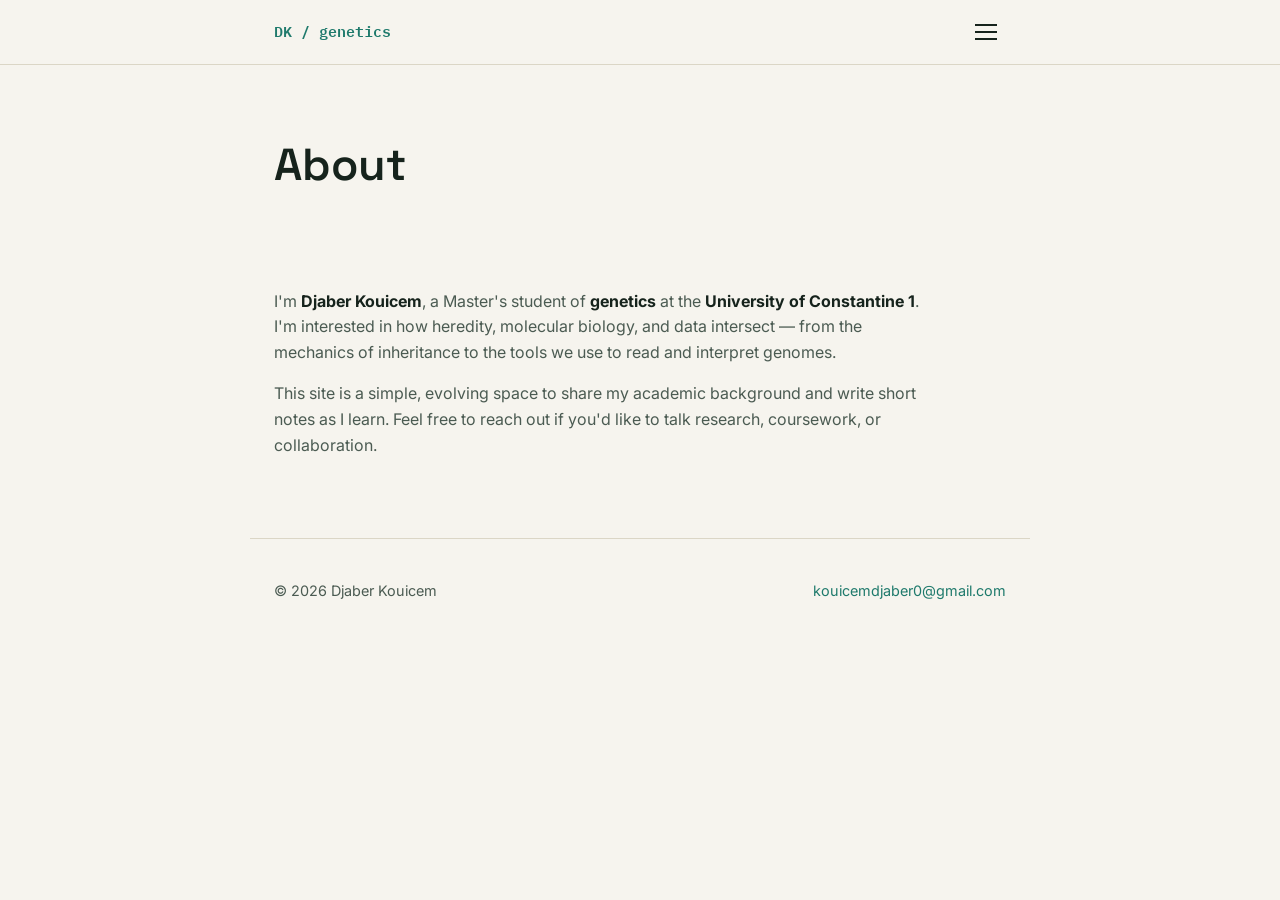
==== about.html @ 3cc235af "add animated DNA background to homepage" ====
<!DOCTYPE html>
<html lang="en">
<head>
<meta charset="UTF-8">
<meta name="viewport" content="width=device-width, initial-scale=1.0">
<title>About — Djaber Kouicem</title>
<meta name="description" content="About Djaber Kouicem, genetics student at Université Constantine 1.">
<link rel="preconnect" href="https://fonts.googleapis.com">
<link href="https://fonts.googleapis.com/css2?family=Space+Grotesk:wght@500;600;700&family=Inter:wght@400;500&family=IBM+Plex+Mono:wght@400;500;600&display=swap" rel="stylesheet">
<link rel="stylesheet" href="css/style.css">
</head>
<body>

<nav class="site-nav">
  <div class="wrap">
    <a href="index.html" class="nav-mark">DK / genetics</a>
    <button class="menu-toggle" aria-label="Open menu">
      <span></span>
      <span></span>
      <span></span>
    </button>
  </div>
</nav>

<div class="drawer-overlay"></div>
<aside class="drawer">
  <button class="drawer-close" aria-label="Close menu">×</button>
  <ul class="drawer-links">
    <li><a href="about.html">About</a></li>
    <li><a href="cv.html">CV</a></li>
    <li><a href="blog.html">Blog</a></li>
    <li><a href="mailto:kouicemdjaber0@gmail.com">Contact</a></li>
  </ul>
</aside>

<header class="page-hero">
  <h1>About</h1>
</header>

<section class="block reveal">
  <div class="prose">
    <p>
      I'm <strong>Djaber Kouicem</strong>, a Master's student of
      <strong>genetics</strong> at the <strong>University of Constantine 1</strong>.
      I'm interested in how heredity, molecular biology, and data intersect —
      from the mechanics of inheritance to the tools we use to read and
      interpret genomes.
    </p>
    <p>
      This site is a simple, evolving space to share my academic background
      and write short notes as I learn. Feel free to reach out if you'd like
      to talk research, coursework, or collaboration.
    </p>
  </div>
</section>

<footer>
  <span>© 2026 Djaber Kouicem</span>
  <a href="mailto:kouicemdjaber0@gmail.com">kouicemdjaber0@gmail.com</a>
</footer>

<script src="js/script.js"></script>
</body>
</html>
---- css/style.css ----
/* ============================================
   1. RESET & BASE
   Reset removes browser default spacing so we
   control everything ourselves. box-sizing:
   border-box means padding/border don't add
   extra size to elements (much less confusing).
   ============================================ */
* {
  margin: 0;
  padding: 0;
  box-sizing: border-box;
}

/* ============================================
   2. DESIGN TOKENS (CSS variables)
   Defining colors/fonts once here means we can
   reuse them everywhere with var(--name), and
   change the whole site's look by editing one line.
   ============================================ */
:root {
  --paper: #f6f4ee;       /* background */
  --ink: #16231c;         /* main text, deep green-black */
  --ink-soft: #4b5b52;    /* secondary text */
  --teal: #1f7a6c;        /* primary accent - DNA green */
  --amber: #c98a2c;       /* secondary accent - agar amber */
  --line: #dbd6c6;        /* hairline borders */
  --font-display: 'Space Grotesk', 'Segoe UI', sans-serif;
  --font-body: 'Inter', 'Segoe UI', sans-serif;
  --font-mono: 'IBM Plex Mono', 'Courier New', monospace;
}

body {
  background: var(--paper);
  color: var(--ink);
  font-family: var(--font-body);
  line-height: 1.6;
  -webkit-font-smoothing: antialiased;
}

a {
  color: inherit;
  text-decoration: none;
}

.wrap {
  max-width: 780px;
  margin: 0 auto;
  padding: 0 24px;
}

/* ============================================
   3. NAVIGATION
   Flexbox (display:flex) lines items up in a row
   and space-between pushes them to opposite ends.
   ============================================ */
.site-nav {
  border-bottom: 1px solid var(--line);
  position: sticky;
  top: 0;
  background: var(--paper);
  z-index: 10;
}

.site-nav .wrap {
  display: flex;
  align-items: center;
  justify-content: space-between;
  height: 64px;
}

.nav-mark {
  font-family: var(--font-mono);
  font-weight: 600;
  color: var(--teal);
  font-size: 0.95rem;
}

.nav-links {
  display: flex;
  gap: 28px;
  list-style: none;
}

.nav-links a {
  font-size: 0.92rem;
  color: var(--ink-soft);
  transition: color 0.2s;
}

.nav-links a:hover,
.nav-links a:focus-visible {
  color: var(--teal);
}

/* ============================================
   4. HERO SECTION
   ============================================ */
.hero {
  max-width: 780px;
  margin: 0 auto;
  padding: 96px 24px 64px;
}

.hero-eyebrow {
  font-family: var(--font-mono);
  font-size: 0.85rem;
  color: var(--teal);
  letter-spacing: 0.04em;
  margin-bottom: 20px;
}

.hero-eyebrow .seq {
  color: var(--ink-soft);
  font-weight: 400;
}

.hero h1 {
  font-family: var(--font-display);
  font-size: clamp(2.2rem, 5vw, 3.4rem);
  font-weight: 600;
  line-height: 1.15;
  margin-bottom: 24px;
}

.hero h1 em {
  font-style: normal;
  color: var(--teal);
  border-bottom: 3px solid var(--amber);
}

.lede {
  font-size: 1.1rem;
  color: var(--ink-soft);
  max-width: 60ch;
  margin-bottom: 32px;
}

.hero-links {
  display: flex;
  flex-wrap: wrap;
  gap: 12px;
}

.pill {
  font-family: var(--font-mono);
  font-size: 0.85rem;
  border: 1px solid var(--line);
  padding: 8px 16px;
  border-radius: 999px;
  transition: border-color 0.2s, color 0.2s;
}

.pill:hover {
  border-color: var(--teal);
  color: var(--teal);
}

/* ============================================
   4B. HAMBURGER MENU + SLIDE-OUT DRAWER
   Three horizontal lines (the "hamburger" icon)
   toggle a panel that slides in from the right.
   ============================================ */
.menu-toggle {
  width: 40px;
  height: 40px;
  display: flex;
  flex-direction: column;
  justify-content: center;
  align-items: center;
  gap: 5px;
  background: none;
  border: none;
  cursor: pointer;
}

.menu-toggle span {
  width: 22px;
  height: 2px;
  background: var(--ink);
  display: block;
  transition: background 0.2s;
}

.menu-toggle:hover span {
  background: var(--teal);
}

/* The dark backdrop behind the drawer. Clicking
   it closes the menu (handled in script.js). */
.drawer-overlay {
  position: fixed;
  inset: 0;
  background: rgba(22, 35, 28, 0.4);
  opacity: 0;
  pointer-events: none;
  transition: opacity 0.3s ease;
  z-index: 90;
}

.drawer-overlay.open {
  opacity: 1;
  pointer-events: auto;
}

/* The panel itself. translateX(100%) hides it
   just off-screen to the right; .open slides it
   into view. */
.drawer {
  position: fixed;
  top: 0;
  left: 0;
  height: 100%;
  width: 280px;
  max-width: 80vw;
  background: var(--paper);
  border-right: 1px solid var(--line);
  transform: translateX(-100%);
  transition: transform 0.35s ease;
  z-index: 100;
  padding: 28px 28px;
  display: flex;
  flex-direction: column;
}

.drawer.open {
  transform: translateX(0);
}

.drawer-close {
  align-self: flex-end;
  background: none;
  border: none;
  font-family: var(--font-mono);
  font-size: 1.6rem;
  line-height: 1;
  color: var(--ink);
  cursor: pointer;
  margin-bottom: 40px;
}

.drawer-links {
  list-style: none;
  display: flex;
  flex-direction: column;
  gap: 24px;
}

.drawer-links a {
  font-family: var(--font-display);
  font-size: 1.25rem;
  font-weight: 600;
  color: var(--ink);
  transition: color 0.2s;
}

.drawer-links a:hover {
  color: var(--teal);
}

/* ============================================
   4C. MINIMAL HOMEPAGE HERO
   Name, role, one-line bio — nothing else.
   min-height + flex centers it vertically so it
   feels like a proper landing screen.
   ============================================ */
.hero-minimal {
  max-width: 780px;
  margin: 0 auto;
  padding: 24px;
  min-height: 78vh;
  display: flex;
  flex-direction: column;
  justify-content: center;
}

.hero-minimal h1 {
  font-family: var(--font-display);
  font-size: clamp(2.4rem, 6vw, 4rem);
  font-weight: 600;
  margin-bottom: 14px;
}

.hero-role {
  font-family: var(--font-mono);
  color: var(--teal);
  font-size: 1rem;
  margin-bottom: 22px;
}

.hero-bio {
  color: var(--ink-soft);
  font-size: 1.15rem;
  max-width: 56ch;
}

/* ============================================
   4D. SUB-PAGE HEADER
   Small title header used at the top of
   about.html, cv.html, etc.
   ============================================ */
.page-hero {
  max-width: 780px;
  margin: 0 auto;
  padding: 64px 24px 24px;
}

.page-hero h1 {
  font-family: var(--font-display);
  font-size: clamp(2rem, 5vw, 2.8rem);
  font-weight: 600;
}
/* ============================================
   5. RULERS (section dividers)
   ============================================ */
.ruler {
  height: 1px;
  background: var(--line);
  max-width: 780px;
  margin: 0 auto;
}

/* ============================================
   6. CONTENT BLOCKS
   ============================================ */
.block {
  max-width: 780px;
  margin: 0 auto;
  padding: 64px 24px;
}

/* Reveal-on-scroll: by default .reveal elements
   are fully visible (safe if JS never runs).
   JavaScript adds .pre-reveal to hide them just
   before observing, then swaps to .in-view when
   the element scrolls into sight. */
.reveal {
  transition: opacity 1.1s ease, transform 1.1s ease;
}

.reveal.pre-reveal {
  opacity: 0;
  transform: translateY(40px);
}

.reveal.in-view {
  opacity: 1;
  transform: translateY(0);
}

.block-head {
  display: flex;
  align-items: baseline;
  gap: 14px;
  margin-bottom: 28px;
}

.num {
  font-family: var(--font-mono);
  font-size: 0.85rem;
  color: var(--amber);
}

.block-head h2 {
  font-family: var(--font-display);
  font-size: 1.6rem;
  font-weight: 600;
}

.prose p {
  color: var(--ink-soft);
  margin-bottom: 16px;
  max-width: 65ch;
}

.prose strong {
  color: var(--ink);
}

/* ============================================
   7. TIMELINE (CV section)
   ============================================ */
.timeline-item {
  border-left: 2px solid var(--line);
  padding-left: 20px;
  margin-bottom: 28px;
  position: relative;
}

.timeline-item::before {
  content: '';
  position: absolute;
  left: -5px;
  top: 4px;
  width: 8px;
  height: 8px;
  border-radius: 50%;
  background: var(--teal);
}

.timeline-date {
  font-family: var(--font-mono);
  font-size: 0.78rem;
  color: var(--amber);
  display: block;
  margin-bottom: 6px;
}

.timeline-item h3 {
  font-family: var(--font-display);
  font-size: 1.05rem;
  margin-bottom: 6px;
}

.timeline-item p {
  color: var(--ink-soft);
  font-size: 0.95rem;
}

/* ============================================
   8. BLOG POST LIST
   ============================================ */
.post-row {
  display: flex;
  justify-content: space-between;
  align-items: center;
  gap: 20px;
  padding: 18px 0;
  border-bottom: 1px solid var(--line);
  transition: opacity 0.2s;
}

.post-row:hover {
  opacity: 0.7;
}

.post-title {
  font-family: var(--font-display);
  font-weight: 600;
  margin-bottom: 4px;
}

.post-excerpt {
  color: var(--ink-soft);
  font-size: 0.9rem;
}

.post-meta {
  font-family: var(--font-mono);
  font-size: 0.8rem;
  color: var(--ink-soft);
  white-space: nowrap;
}

.back-link {
  font-family: var(--font-mono);
  font-size: 0.9rem;
  color: var(--teal);
}

/* ============================================
   9. FOOTER
   ============================================ */
footer {
  max-width: 780px;
  margin: 0 auto;
  padding: 40px 24px 64px;
  display: flex;
  justify-content: space-between;
  color: var(--ink-soft);
  font-size: 0.9rem;
  border-top: 1px solid var(--line);
}

footer a {
  color: var(--teal);
}

/* ============================================
   10. RESPONSIVE (mobile)
   Media query: rules inside only apply when the
   screen is 640px wide or less (phones).
   ============================================ */
@media (max-width: 640px) {
  .nav-links {
    gap: 16px;
  }
  .hero {
    padding: 64px 20px 48px;
  }
  footer {
    flex-direction: column;
    gap: 8px;
  }
}
.hero-minimal {
  position: relative;
  overflow: hidden;
}

.hero-minimal::before {
  content: '';
  position: absolute;
  inset: 0;
  background-image: url('../img/dna-tile.svg');
  background-repeat: repeat;
  background-size: 200px 400px;
  opacity: 0.14;
  animation: dnaFlow 25s linear infinite;
  z-index: 0;
  pointer-events: none;
}

.hero-minimal > * {
  position: relative;
  z-index: 1;
}

@keyframes dnaFlow {
  from { background-position: 0 0; }
  to { background-position: 0 -400px; }
}
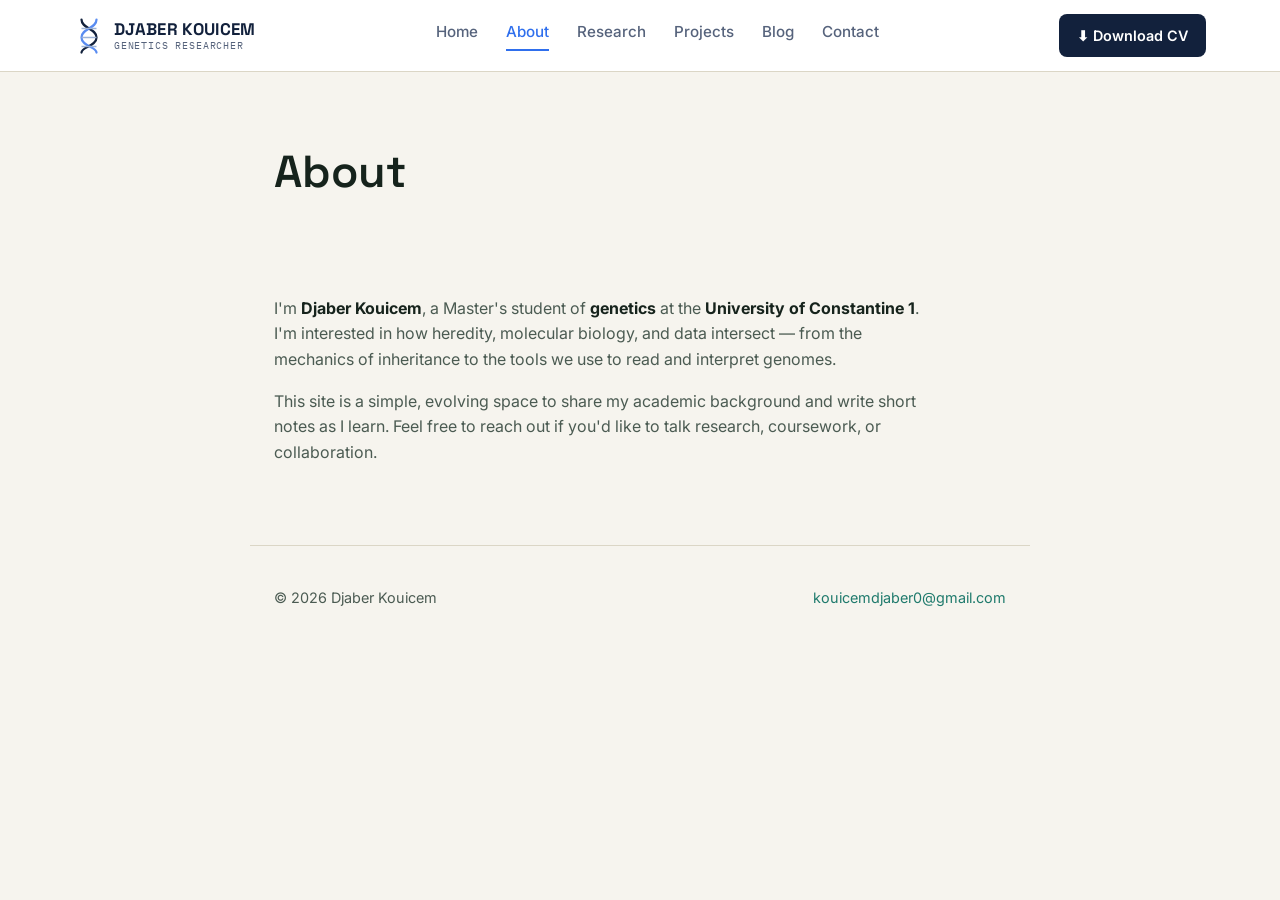
==== commit f62dbd6f: "redesign: full nav bar, blue hero with DNA illustration, feature strip, research and projects pages" ====
--- a/about.html
+++ b/about.html
@@ -6,32 +6,31 @@
 <title>About — Djaber Kouicem</title>
 <meta name="description" content="About Djaber Kouicem, genetics student at Université Constantine 1.">
 <link rel="preconnect" href="https://fonts.googleapis.com">
-<link href="https://fonts.googleapis.com/css2?family=Space+Grotesk:wght@500;600;700&family=Inter:wght@400;500&family=IBM+Plex+Mono:wght@400;500;600&display=swap" rel="stylesheet">
+<link href="https://fonts.googleapis.com/css2?family=Playfair+Display:wght@600;700&family=Space+Grotesk:wght@500;600;700&family=Inter:wght@400;500&family=IBM+Plex+Mono:wght@400;500;600&display=swap" rel="stylesheet">
 <link rel="stylesheet" href="css/style.css">
 </head>
 <body>
 
-<nav class="site-nav">
-  <div class="wrap">
-    <a href="index.html" class="nav-mark">DK / genetics</a>
-    <button class="menu-toggle" aria-label="Open menu">
-      <span></span>
-      <span></span>
-      <span></span>
-    </button>
+<header class="site-header">
+  <div class="header-wrap">
+    <a href="index.html" class="brand">
+      <img src="img/dna-mark.svg" alt="" class="brand-icon">
+      <span class="brand-text">
+        <span class="brand-name">DJABER KOUICEM</span>
+        <span class="brand-sub">GENETICS RESEARCHER</span>
+      </span>
+    </a>
+    <nav class="main-nav">
+      <a href="index.html">Home</a>
+      <a href="about.html" class="active">About</a>
+      <a href="research.html">Research</a>
+      <a href="projects.html">Projects</a>
+      <a href="blog.html">Blog</a>
+      <a href="mailto:kouicemdjaber0@gmail.com">Contact</a>
+    </nav>
+    <a href="cv.pdf" class="btn-download" download>⬇ Download CV</a>
   </div>
-</nav>
-
-<div class="drawer-overlay"></div>
-<aside class="drawer">
-  <button class="drawer-close" aria-label="Close menu">×</button>
-  <ul class="drawer-links">
-    <li><a href="about.html">About</a></li>
-    <li><a href="cv.html">CV</a></li>
-    <li><a href="blog.html">Blog</a></li>
-    <li><a href="mailto:kouicemdjaber0@gmail.com">Contact</a></li>
-  </ul>
-</aside>
+</header>
 
 <header class="page-hero">
   <h1>About</h1>
--- a/css/style.css
+++ b/css/style.css
@@ -25,6 +25,7 @@
   --amber: #c98a2c;       /* secondary accent - agar amber */
   --line: #dbd6c6;        /* hairline borders */
   --font-display: 'Space Grotesk', 'Segoe UI', sans-serif;
+  --font-serif: 'Playfair Display', Georgia, serif;
   --font-body: 'Inter', 'Segoe UI', sans-serif;
   --font-mono: 'IBM Plex Mono', 'Courier New', monospace;
 }
@@ -93,7 +94,8 @@
 }
 
 /* ============================================
-   4. HERO SECTION
+   4. LEGACY HERO (still used by old markup if
+   any page references it — harmless to keep)
    ============================================ */
 .hero {
   max-width: 780px;
@@ -158,7 +160,7 @@
 /* ============================================
    4B. HAMBURGER MENU + SLIDE-OUT DRAWER
    Three horizontal lines (the "hamburger" icon)
-   toggle a panel that slides in from the right.
+   toggle a panel that slides in from the left.
    ============================================ */
 .menu-toggle {
   width: 40px;
@@ -185,8 +187,6 @@
   background: var(--teal);
 }
 
-/* The dark backdrop behind the drawer. Clicking
-   it closes the menu (handled in script.js). */
 .drawer-overlay {
   position: fixed;
   inset: 0;
@@ -202,9 +202,6 @@
   pointer-events: auto;
 }
 
-/* The panel itself. translateX(100%) hides it
-   just off-screen to the right; .open slides it
-   into view. */
 .drawer {
   position: fixed;
   top: 0;
@@ -258,39 +255,93 @@
 }
 
 /* ============================================
-   4C. MINIMAL HOMEPAGE HERO
-   Name, role, one-line bio — nothing else.
-   min-height + flex centers it vertically so it
-   feels like a proper landing screen.
+   4C. NEW HOMEPAGE HERO
+   Two-column layout: text on the left, a static
+   DNA illustration on the right. Matches the
+   reference design (serif name, tags line, CTA).
    ============================================ */
 .hero-minimal {
-  max-width: 780px;
-  margin: 0 auto;
-  padding: 24px;
-  min-height: 78vh;
-  display: flex;
-  flex-direction: column;
-  justify-content: center;
-}
-
-.hero-minimal h1 {
-  font-family: var(--font-display);
-  font-size: clamp(2.4rem, 6vw, 4rem);
-  font-weight: 600;
+  position: relative;
+  overflow: hidden;
+  max-width: 1180px;
+  margin: 0 auto;
+  padding: 64px 24px;
+  min-height: 82vh;
+  display: grid;
+  grid-template-columns: 1.1fr 0.9fr;
+  align-items: center;
+  gap: 32px;
+}
+
+.hero-text {
+  position: relative;
+  z-index: 1;
+}
+
+.hero-name {
+  font-family: var(--font-serif);
+  font-weight: 700;
+  font-size: clamp(2.6rem, 6vw, 4.6rem);
+  line-height: 1.05;
+  color: var(--ink);
+  margin-bottom: 18px;
+}
+
+.hero-role {
+  font-family: var(--font-mono);
+  letter-spacing: 0.08em;
+  color: var(--teal);
+  font-size: 1rem;
   margin-bottom: 14px;
-}
-
-.hero-role {
-  font-family: var(--font-mono);
-  color: var(--teal);
-  font-size: 1rem;
+  text-transform: uppercase;
+}
+
+.hero-tags {
+  color: var(--ink-soft);
+  font-size: 0.98rem;
   margin-bottom: 22px;
 }
 
 .hero-bio {
   color: var(--ink-soft);
-  font-size: 1.15rem;
-  max-width: 56ch;
+  font-size: 1.1rem;
+  max-width: 46ch;
+  margin-bottom: 32px;
+}
+
+.hero-cta {
+  display: inline-flex;
+  align-items: center;
+  gap: 10px;
+  font-family: var(--font-mono);
+  font-size: 0.9rem;
+  letter-spacing: 0.05em;
+  text-transform: uppercase;
+  border: 1px solid var(--line);
+  padding: 14px 26px;
+  border-radius: 2px;
+  color: var(--ink);
+  transition: border-color 0.2s, color 0.2s;
+}
+
+.hero-cta:hover {
+  border-color: var(--teal);
+  color: var(--teal);
+}
+
+.hero-dna {
+  position: relative;
+  height: 100%;
+  min-height: 520px;
+  -webkit-mask-image: linear-gradient(to bottom, transparent 0%, black 12%, black 88%, transparent 100%);
+  mask-image: linear-gradient(to bottom, transparent 0%, black 12%, black 88%, transparent 100%);
+}
+
+.hero-dna img {
+  width: 100%;
+  height: 100%;
+  object-fit: contain;
+  opacity: 0.9;
 }
 
 /* ============================================
@@ -309,6 +360,7 @@
   font-size: clamp(2rem, 5vw, 2.8rem);
   font-weight: 600;
 }
+
 /* ============================================
    5. RULERS (section dividers)
    ============================================ */
@@ -328,11 +380,6 @@
   padding: 64px 24px;
 }
 
-/* Reveal-on-scroll: by default .reveal elements
-   are fully visible (safe if JS never runs).
-   JavaScript adds .pre-reveal to hide them just
-   before observing, then swaps to .in-view when
-   the element scrolls into sight. */
 .reveal {
   transition: opacity 1.1s ease, transform 1.1s ease;
 }
@@ -492,30 +539,346 @@
     gap: 8px;
   }
 }
-.hero-minimal {
+
+/* ============================================
+   11. NEW HERO RESPONSIVE
+   Stacks the two columns on smaller screens and
+   shrinks/fades the DNA so text stays readable.
+   ============================================ */
+@media (max-width: 900px) {
+  .hero-minimal {
+    grid-template-columns: 1fr;
+    min-height: auto;
+    padding: 56px 24px 40px;
+  }
+
+  .hero-dna {
+    order: -1;
+    min-height: 260px;
+    opacity: 0.5;
+  }
+}
+
+@media (max-width: 480px) {
+  .hero-dna {
+    min-height: 180px;
+    opacity: 0.35;
+  }
+}
+
+/* ============================================
+   12. NEW FULL NAV BAR (replaces hamburger menu)
+   Shared header used on every page: logo + full
+   link list + a Download CV button.
+   ============================================ */
+:root {
+  --navy: #12213c;
+  --navy-soft: #56637c;
+  --sky: #2f6fed;
+  --sky-soft: #eaf1fd;
+}
+
+.site-header {
+  border-bottom: 1px solid var(--line);
+  background: #fff;
+  position: sticky;
+  top: 0;
+  z-index: 20;
+}
+
+.header-wrap {
+  max-width: 1180px;
+  margin: 0 auto;
+  padding: 14px 24px;
+  display: flex;
+  align-items: center;
+  justify-content: space-between;
+  gap: 24px;
+  flex-wrap: wrap;
+}
+
+.brand {
+  display: flex;
+  align-items: center;
+  gap: 10px;
+}
+
+.brand-icon {
+  width: 30px;
+  height: 36px;
+}
+
+.brand-text {
+  display: flex;
+  flex-direction: column;
+  line-height: 1.2;
+}
+
+.brand-name {
+  font-family: var(--font-display);
+  font-weight: 700;
+  font-size: 1.05rem;
+  color: var(--navy);
+  letter-spacing: 0.02em;
+}
+
+.brand-sub {
+  font-family: var(--font-mono);
+  font-size: 0.65rem;
+  color: var(--navy-soft);
+  letter-spacing: 0.08em;
+}
+
+.main-nav {
+  display: flex;
+  align-items: center;
+  gap: 28px;
+}
+
+.main-nav a {
+  font-size: 0.95rem;
+  color: var(--navy-soft);
+  font-weight: 500;
+  padding-bottom: 4px;
+  border-bottom: 2px solid transparent;
+  transition: color 0.2s, border-color 0.2s;
+}
+
+.main-nav a:hover,
+.main-nav a.active {
+  color: var(--sky);
+}
+
+.main-nav a.active {
+  border-bottom-color: var(--sky);
+}
+
+.btn-download {
+  display: inline-flex;
+  align-items: center;
+  gap: 8px;
+  background: var(--navy);
+  color: #fff !important;
+  font-size: 0.9rem;
+  font-weight: 600;
+  padding: 10px 18px;
+  border-radius: 8px;
+  transition: background 0.2s;
+}
+
+.btn-download:hover {
+  background: var(--sky);
+}
+
+@media (max-width: 900px) {
+  .header-wrap {
+    justify-content: center;
+    text-align: center;
+  }
+  .main-nav {
+    order: 3;
+    width: 100%;
+    justify-content: center;
+    flex-wrap: wrap;
+    gap: 16px;
+    padding-top: 10px;
+    border-top: 1px solid var(--line);
+  }
+}
+
+/* ============================================
+   13. NEW BLUE HERO (matches latest reference)
+   ============================================ */
+.hero-blue {
   position: relative;
   overflow: hidden;
-}
-
-.hero-minimal::before {
+  max-width: 1180px;
+  margin: 0 auto;
+  padding: 56px 24px 0;
+  display: grid;
+  grid-template-columns: 1.1fr 0.9fr;
+  align-items: center;
+  gap: 32px;
+}
+
+.hero-badge {
+  display: inline-flex;
+  align-items: center;
+  gap: 8px;
+  background: var(--sky-soft);
+  color: var(--sky);
+  font-family: var(--font-mono);
+  font-size: 0.78rem;
+  font-weight: 600;
+  letter-spacing: 0.05em;
+  text-transform: uppercase;
+  padding: 8px 16px;
+  border-radius: 999px;
+  margin-bottom: 24px;
+}
+
+.hero-badge::before {
   content: '';
-  position: absolute;
-  inset: 0;
-  background-image: url('../img/dna-tile.svg');
-  background-repeat: repeat;
-  background-size: 200px 400px;
-  opacity: 0.14;
-  animation: dnaFlow 25s linear infinite;
-  z-index: 0;
-  pointer-events: none;
-}
-
-.hero-minimal > * {
+  width: 7px;
+  height: 7px;
+  border-radius: 50%;
+  background: var(--sky);
+  display: inline-block;
+}
+
+.hero-blue .hero-name {
+  font-family: var(--font-serif);
+  font-weight: 700;
+  font-size: clamp(2.6rem, 6vw, 4.6rem);
+  line-height: 1.05;
+  color: var(--navy);
+  margin-bottom: 16px;
+}
+
+.hero-subtitle {
+  font-family: var(--font-display);
+  font-size: clamp(1.3rem, 2.6vw, 1.8rem);
+  font-weight: 600;
+  color: var(--navy);
+  margin-bottom: 22px;
+}
+
+.hero-subtitle .accent {
+  color: var(--sky);
+}
+
+.hero-desc {
+  color: var(--navy-soft);
+  font-size: 1.05rem;
+  max-width: 46ch;
+  margin-bottom: 32px;
+}
+
+.hero-actions {
+  display: flex;
+  flex-wrap: wrap;
+  gap: 14px;
+}
+
+.btn-primary,
+.btn-secondary {
+  display: inline-flex;
+  align-items: center;
+  gap: 8px;
+  font-size: 0.95rem;
+  font-weight: 600;
+  padding: 14px 24px;
+  border-radius: 10px;
+  transition: transform 0.15s, background 0.2s, border-color 0.2s;
+}
+
+.btn-primary {
+  background: var(--navy);
+  color: #fff;
+}
+
+.btn-primary:hover {
+  background: var(--sky);
+}
+
+.btn-secondary {
+  background: #fff;
+  color: var(--navy);
+  border: 1px solid var(--line);
+}
+
+.btn-secondary:hover {
+  border-color: var(--sky);
+  color: var(--sky);
+}
+
+.hero-dna-blue {
   position: relative;
-  z-index: 1;
-}
-
-@keyframes dnaFlow {
-  from { background-position: 0 0; }
-  to { background-position: 0 -400px; }
-}+  height: 100%;
+  min-height: 520px;
+  -webkit-mask-image: linear-gradient(to bottom, transparent 0%, black 10%, black 90%, transparent 100%);
+  mask-image: linear-gradient(to bottom, transparent 0%, black 10%, black 90%, transparent 100%);
+}
+
+.hero-dna-blue img {
+  width: 100%;
+  height: 100%;
+  object-fit: contain;
+}
+
+/* ============================================
+   14. FEATURE STRIP (bottom of hero)
+   ============================================ */
+.feature-strip {
+  max-width: 1100px;
+  margin: 0 auto;
+  transform: translateY(40px);
+  background: rgba(255, 255, 255, 0.85);
+  border: 1px solid var(--line);
+  border-radius: 18px;
+  padding: 28px 24px;
+  display: grid;
+  grid-template-columns: repeat(4, 1fr);
+  gap: 24px;
+  box-shadow: 0 12px 30px rgba(18, 33, 60, 0.06);
+}
+
+.feature-item {
+  display: flex;
+  align-items: flex-start;
+  gap: 14px;
+}
+
+.feature-icon {
+  width: 40px;
+  height: 40px;
+  border-radius: 50%;
+  background: var(--sky-soft);
+  display: flex;
+  align-items: center;
+  justify-content: center;
+  flex-shrink: 0;
+}
+
+.feature-icon svg {
+  width: 20px;
+  height: 20px;
+  stroke: var(--sky);
+}
+
+.feature-item h4 {
+  font-family: var(--font-display);
+  font-size: 0.95rem;
+  color: var(--navy);
+  margin-bottom: 4px;
+}
+
+.feature-item p {
+  font-size: 0.85rem;
+  color: var(--navy-soft);
+}
+
+.hero-spacer {
+  height: 60px;
+}
+
+@media (max-width: 900px) {
+  .hero-blue {
+    grid-template-columns: 1fr;
+    padding-top: 40px;
+  }
+  .hero-dna-blue {
+    order: -1;
+    min-height: 220px;
+    opacity: 0.6;
+  }
+  .feature-strip {
+    grid-template-columns: repeat(2, 1fr);
+  }
+}
+
+@media (max-width: 480px) {
+  .feature-strip {
+    grid-template-columns: 1fr;
+  }
+}
